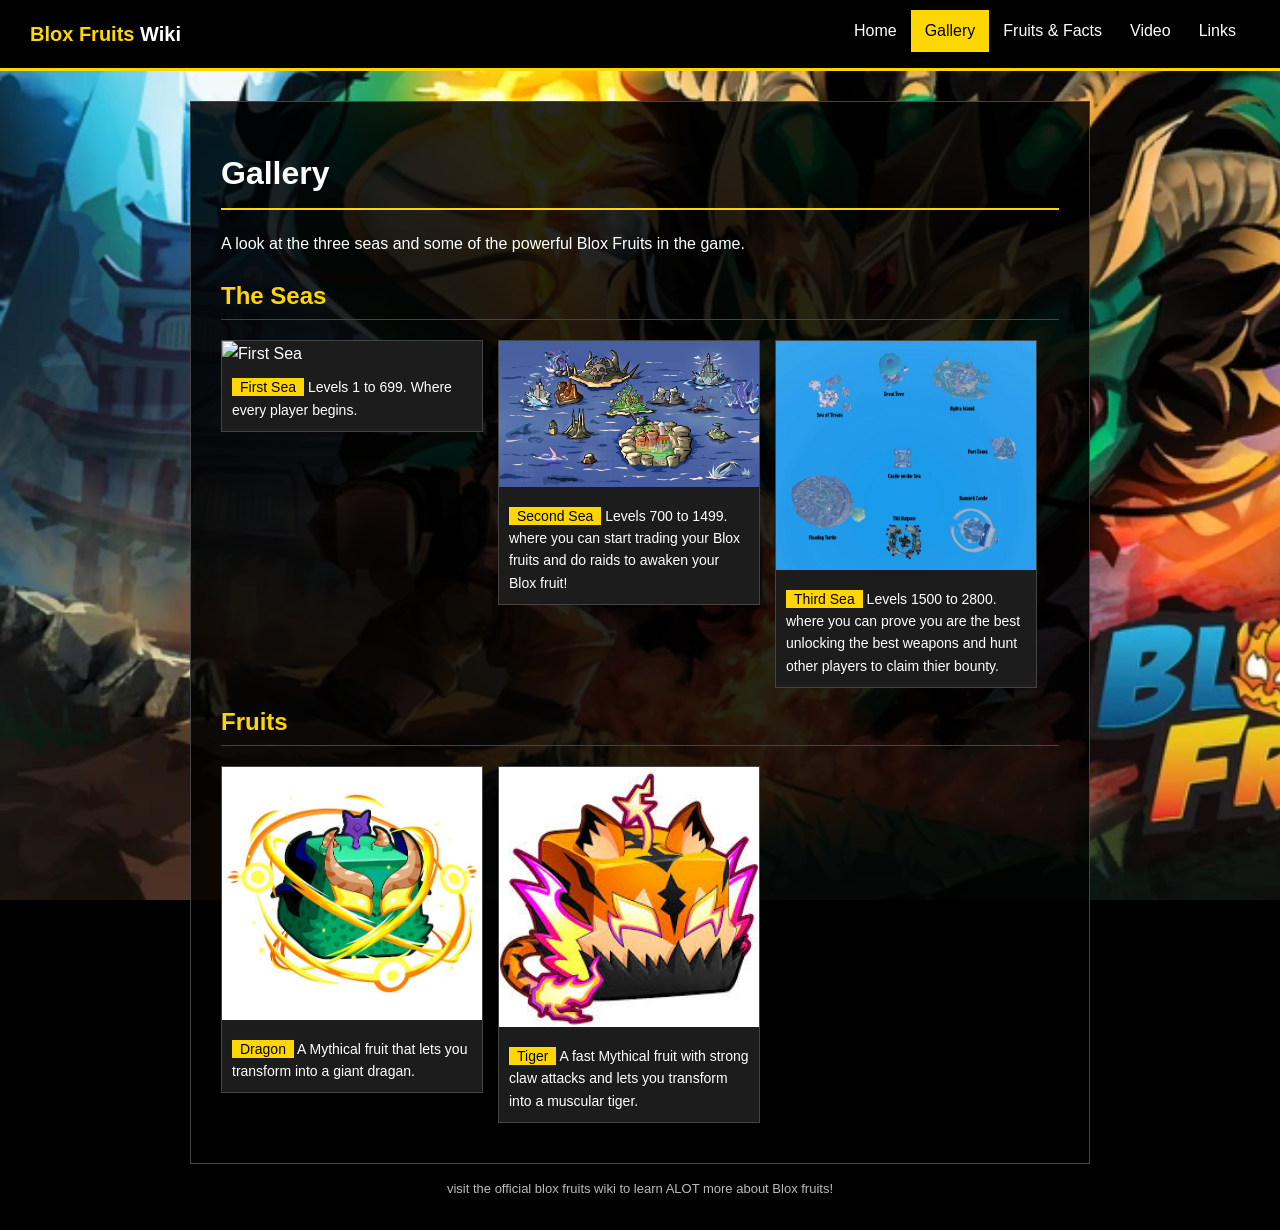
==== gallery.html @ ad0436c1 "Add files via upload first commit" ====
<!DOCTYPE html>
<html>
<head>
  <title>Gallery | Blox Fruits webSite</title>
  <link rel="stylesheet" href="css/style.css">
</head>
<body>

<div class="topbar">
  <a class="brand" href="index.html"><span class="brand-b">Blox Fruits</span> Wiki</a>
  <div class="nav">
    <a href="index.html">Home</a>
    <a href="gallery.html" class="active">Gallery</a>
    <a href="facts.html">Fruits &amp; Facts</a>
    <a href="video.html">Video</a>
    <a href="links.html">Links</a>
  </div>
</div>

<div class="wrapper">
<div class="content-box">

<h1>Gallery</h1>
<p>A look at the three seas and some of the powerful Blox Fruits in the game.</p>

<h2>The Seas</h2>
<div class="imgbox">
  <img src="images/first_sea.webp" alt="First Sea">
  <p><span class="tag">First Sea</span> Levels 1 to 699. Where every player begins.</p>
</div>
<div class="imgbox">
  <img src="images/second-sea.webp" alt="Second Sea">
  <p><span class="tag">Second Sea</span> Levels 700 to 1499. where you can start trading your Blox fruits and do raids to awaken your Blox fruit!</p>
</div>
<div class="imgbox">
  <img src="images/Third-Sea.webp" alt="Third Sea">
  <p><span class="tag">Third Sea</span> Levels 1500 to 2800. where you can prove you are the best unlocking the best weapons and hunt other players to claim thier bounty.</p>
</div>

<h2>Fruits</h2>
<div class="imgbox">
  <img src="images/fruit-dragon.jpeg" alt="Dragon fruit">
  <p><span class="tag">Dragon</span> A Mythical fruit that lets you transform into a giant dragan.</p>
</div>
<div class="imgbox">
  <img src="images/fruit-leopard.jpeg" alt="Leopard fruit">
  <p><span class="tag">Tiger</span> A fast Mythical fruit with strong claw attacks and lets you transform into a muscular tiger.</p>
</div>

</div>
<div class="footer">visit the official blox fruits wiki to learn ALOT more about Blox fruits!</div>
</div>

</body>
</html>
---- css/style.css ----
/* Blox Fruits fan site - one stylesheet for all pages */

/* ---------- whole page ---------- */
body {
  margin: 0;
  font-family: Arial, sans-serif;
  line-height: 1.6;
  color: white;
  background-color: black;
  /* put your own picture at images/background.jpg */
  background-image: url("../images/background.jpg");
  background-size: cover;
  background-attachment: fixed;
}

/* ---------- nav bar ---------- */
.topbar {
  background-color: black;
  border-bottom: 3px solid gold;
  padding: 10px 30px;
  overflow: hidden;
}
.brand {
  float: left;
  color: white;
  font-size: 20px;
  font-weight: bold;
  text-decoration: none;
  padding: 8px 0;
}
.brand-b { color: gold; }
.nav { float: right; }
.nav a {
  float: left;
  color: white;
  text-decoration: none;
  padding: 8px 14px;
}
.nav a:hover { background-color: #333333; }
.nav a.active { background-color: gold; color: black; }

/* ---------- center text box ---------- */
.wrapper {
  width: 900px;
  margin: 30px auto;
}
.content-box {
  background-color: rgba(0, 0, 0, 0.85);
  border: 1px solid #444444;
  padding: 25px 30px;
  overflow: hidden;
}

/* ---------- text ---------- */
h1 {
  color: white;
  border-bottom: 2px solid gold;
  padding-bottom: 8px;
}
h2 {
  clear: both;
  color: gold;
  border-bottom: 1px solid #444444;
  padding-bottom: 4px;
}
a { color: gold; }
.lead { color: gold; font-weight: bold; }
.tag {
  background-color: gold;
  color: black;
  padding: 1px 8px;
}
.caption { font-size: 14px; color: #bbbbbb; }
.note { font-size: 14px; color: #bbbbbb; }

/* ---------- picture box floated to the right ---------- */
.infobox {
  float: right;
  width: 260px;
  margin: 0 0 15px 25px;
  padding: 10px;
  background-color: #1c1c1c;
  border: 1px solid #444444;
  text-align: center;
}
.infobox-title {
  background-color: gold;
  color: black;
  font-weight: bold;
  padding: 6px;
  margin-bottom: 10px;
}
.infobox img {
  width: 100%;
  margin-bottom: 10px;
}
.rarity { text-align: left; }

/* ---------- boxes and tables ---------- */
.callout {
  background-color: #1c1c1c;
  border-left: 4px solid gold;
  padding: 5px 20px;
}
.info-table {
  width: 100%;
  text-align: left;
  margin-bottom: 10px;
}
.info-table th { color: gold; }
.data {
  width: 100%;
  border-collapse: collapse;
}
.data th {
  background-color: gold;
  color: black;
  text-align: left;
  padding: 8px;
}
.data td {
  padding: 8px;
  border-bottom: 1px solid #444444;
}

/* ---------- gallery ---------- */
.imgbox {
  float: left;
  width: 260px;
  margin: 0 15px 15px 0;
  background-color: #1c1c1c;
  border: 1px solid #444444;
}
.imgbox img { width: 100%; }
.imgbox p { margin: 0; padding: 10px; font-size: 14px; }

/* ---------- footer ---------- */
.footer {
  text-align: center;
  color: #bbbbbb;
  font-size: 13px;
  margin: 15px 0 30px 0;
}
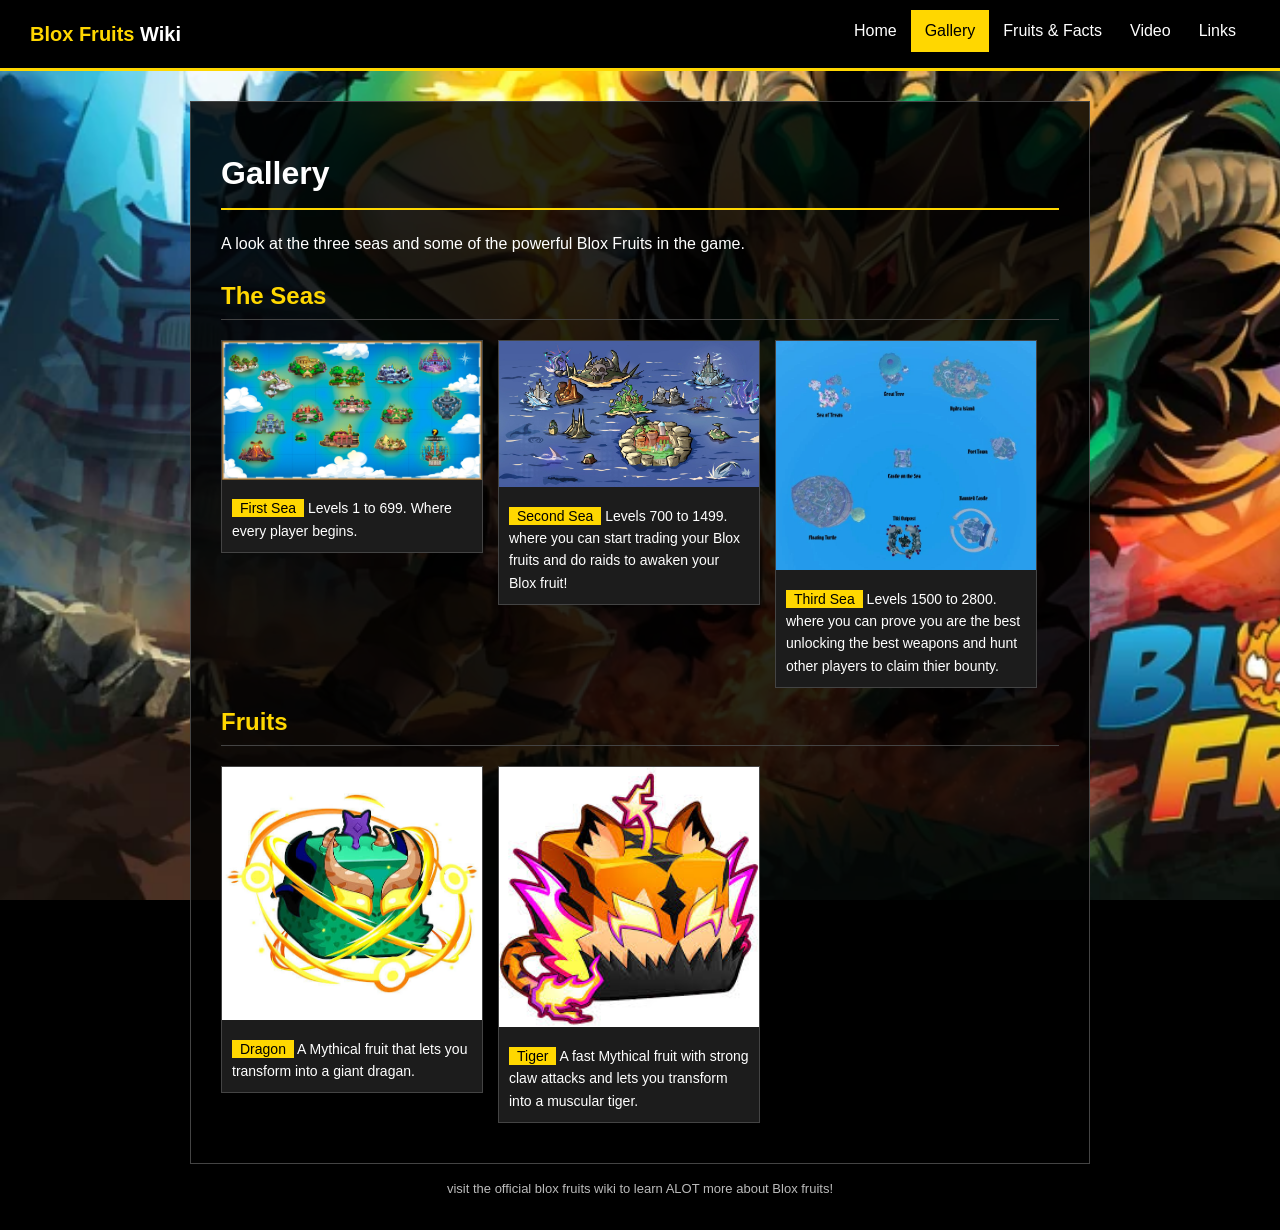
==== commit 2aff5615: "Fix image filename for First Sea in gallery Updated image filename for consistency in the gallery." ====
--- a/gallery.html
+++ b/gallery.html
@@ -25,7 +25,7 @@
 
 <h2>The Seas</h2>
 <div class="imgbox">
-  <img src="images/first_sea.webp" alt="First Sea">
+  <img src="images/First_Sea.webp" alt="First Sea">
   <p><span class="tag">First Sea</span> Levels 1 to 699. Where every player begins.</p>
 </div>
 <div class="imgbox">
